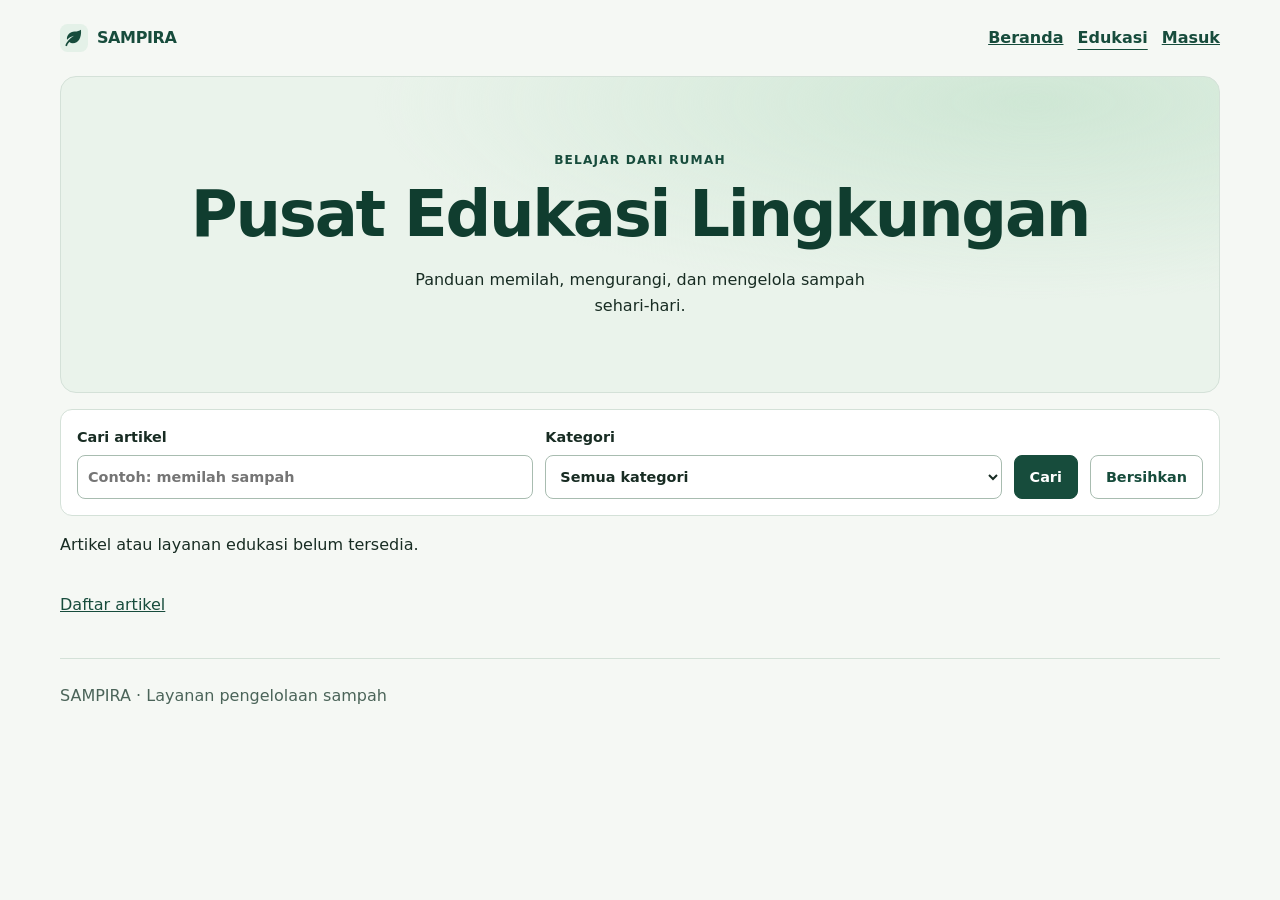
==== assets/education.html @ 1d61d8fe "Initial commit - SAMPIRA Railway deployment" ====
<!doctype html>
<html lang="id">
<head>
    <meta charset="utf-8">
    <meta name="viewport" content="width=device-width, initial-scale=1">
    <title>Pusat Edukasi Lingkungan | SAMPIRA</title>
    <link rel="icon" href="/assets/img/sampira-mark.svg" type="image/svg+xml">
    <link rel="stylesheet" href="/assets/css/sampira.css?v=phase6b-live">
    <script type="module" src="/assets/js/education.js?v=phase6b"></script>
</head>
<body class="sp-public">
    <a class="sp-skip" href="#education-reader">Lewati ke konten</a>
    <header class="sp-public-header">
        <a class="sp-brand" href="/home"><img src="/assets/img/sampira-mark.svg" width="28" height="28" alt=""> SAMPIRA</a>
        <nav aria-label="Navigasi utama"><a href="/home">Beranda</a><a href="/assets/education.html" aria-current="page">Edukasi</a><a href="/login">Masuk</a></nav>
    </header>
    <main id="education-reader" class="sp-public-container">
        <div class="sp-education-hero">
            <p class="sp-kicker">Belajar dari rumah</p>
            <h1>Pusat Edukasi Lingkungan</h1>
            <p>Panduan memilah, mengurangi, dan mengelola sampah sehari-hari.</p>
        </div>
        <form class="sp-filter">
            <label>Cari artikel<input type="search" name="q" maxlength="100" placeholder="Contoh: memilah sampah"></label>
            <label>Kategori<select name="category"><option value="">Semua kategori</option></select></label>
            <button class="sp-button" type="submit">Cari</button>
            <a class="sp-button sp-button--quiet" href="/assets/education.html">Bersihkan</a>
        </form>
        <p role="status">Memuat artikel…</p>
        <div id="education-results" class="sp-card-grid"></div>
        <nav class="sp-pager" aria-label="Halaman artikel">
            <a class="sp-button sp-button--quiet" id="education-prev" hidden>Sebelumnya</a>
            <a class="sp-button" id="education-next" hidden>Berikutnya</a>
            <a href="/assets/education.html">Daftar artikel</a>
        </nav>
    </main>
    <footer class="sp-public-footer">SAMPIRA · Layanan pengelolaan sampah</footer>
</body>
</html>
---- assets/css/sampira.css ----
/* SAMPIRA shared visual tokens and Phase 6B components. */
:root {
    --sp-ink: #182c23;
    --sp-muted: #4b6459;
    --sp-green: #174c3c;
    --sp-green-dark: #103d2f;
    --sp-border: #d4e1d8;
    --sp-surface: #fff;
    --sp-soft: #eaf3eb;
    --sp-canvas: #f5f8f4;
    --sp-focus: #a84d00;
    --sp-radius: 16px;
    --sp-shadow: 0 7px 22px rgb(20 63 44 / 7%);
}
:where(.sp-public, .sp-console, .portal-page, [data-auth-page], .sp-landing) :focus-visible {
    outline: 3px solid var(--sp-focus);
    outline-offset: 3px;
}
[hidden] { display: none !important; }
.sp-public { margin: 0; background: var(--sp-canvas); color: var(--sp-ink); font: 1rem/1.6 Inter, system-ui, sans-serif; }
.sp-public *, .sp-console *, .sp-panel *, .sp-service-grid * { box-sizing: border-box; }
.sp-public a, .sp-panel a, .sp-landing-services a { color: var(--sp-green); }
.sp-public h1, .sp-public h2, .sp-public h3, .sp-panel h2, .sp-landing-services h2 {
    margin: 0; color: var(--sp-green-dark); line-height: 1.12; letter-spacing: -.035em;
}
.sp-public h1 { font-size: clamp(2rem, 6vw, 4rem); }
.sp-public h3, .sp-panel h3 { margin: 0; }
.sp-public-header, .sp-public-container, .sp-public-footer { width: min(1160px, calc(100% - 32px)); margin-inline: auto; }
.sp-public-header { display: flex; align-items: center; justify-content: space-between; gap: 8px 22px; flex-wrap: wrap; padding-block: 16px; }
.sp-public-header nav { display: flex; flex-wrap: wrap; gap: 4px 14px; }
.sp-public-header nav a { display: inline-flex; align-items: center; min-height: 44px; font-weight: 650; }
.sp-public-header [aria-current] { text-underline-offset: .35em; }
.sp-public-footer { padding-block: 24px; margin-top: 40px; border-top: 1px solid var(--sp-border); color: var(--sp-muted); }
.sp-brand { display: inline-flex; align-items: center; gap: 9px; color: var(--sp-green-dark); text-decoration: none; font-weight: 800; letter-spacing: -.025em; min-height: 44px; }
.sp-brand img { display: block; width: 28px; height: 28px; }
.sp-skip { position: fixed; z-index: 1100; inset: 8px auto auto 8px; transform: translateY(-150%); padding: 10px; background: white; }
.sp-skip:focus { transform: none; }
.sp-education-hero { padding: clamp(32px, 6vw, 74px) 20px; text-align: center; background: radial-gradient(ellipse at 84% 8%, #cfe7d5, transparent 48%), var(--sp-soft); border: 1px solid var(--sp-border); border-radius: var(--sp-radius); }
.sp-education-hero > p:last-child { max-width: 47ch; margin: 16px auto 0; }
.sp-kicker { display: block; margin: 0 0 9px; color: var(--sp-green); font-size: .76rem; font-weight: 750; letter-spacing: .095em; text-transform: uppercase; }
.sp-section-heading, .sp-pager { display: flex; align-items: center; flex-wrap: wrap; gap: 12px; }
.sp-section-heading { justify-content: space-between; }
.sp-pager { margin-top: 18px; }
.sp-filter { display: flex; align-items: end; flex-wrap: wrap; gap: 12px; padding: 16px; background: var(--sp-surface); border: 1px solid var(--sp-border); border-radius: 12px; margin: 16px 0; }
.sp-filter label, .sp-editor label { display: grid; gap: 6px; font-weight: 650; font-size: .9rem; min-width: 0; }
.sp-filter label { flex: 1 1 155px; }
.sp-filter input, .sp-filter select, .sp-editor input, .sp-editor select, .sp-editor textarea {
    display: block; width: 100%; min-width: 0; min-height: 44px; border: 1px solid #a8bcb0;
    padding: 8px 10px; border-radius: 8px; font: inherit; color: var(--sp-ink); background: white;
}
.sp-editor textarea { resize: vertical; }
.sp-button { display: inline-flex; align-items: center; justify-content: center; min-height: 44px; padding: 8px 15px; border: 1px solid var(--sp-green); border-radius: 8px; background: var(--sp-green); color: white !important; text-align: center; text-decoration: none; font: inherit; font-size: .9rem; font-weight: 700; cursor: pointer; }
.sp-button:hover { background: var(--sp-green-dark); }
.sp-button--quiet { background: white; color: var(--sp-green) !important; border-color: #a8bcb0; }
.sp-button--quiet:hover { background: var(--sp-soft); }
.sp-button:disabled { opacity: .6; cursor: default; }
.sp-card-grid, .sp-service-grid, .sp-metric-grid { display: grid; gap: 13px; grid-template-columns: repeat(auto-fit, minmax(min(100%, 215px), 1fr)); }
.sp-article-card, .sp-reader-article, .sp-panel, .sp-metric-grid > div {
    min-width: 0; padding: clamp(16px, 2.7vw, 26px); border: 1px solid var(--sp-border);
    border-radius: var(--sp-radius); background: var(--sp-surface); box-shadow: var(--sp-shadow);
}
.sp-article-card { border-top: 4px solid #78a589; overflow-wrap: anywhere; }
.sp-article-card h3 { font-size: 1.25rem; line-height: 1.35; }
.sp-article-card p { margin-block: 10px; }
.sp-article-card time, .sp-reader-article time, .sp-note { color: var(--sp-muted); font-size: .87rem; }
.sp-reader-article { max-width: 760px; margin-inline: auto; overflow-wrap: anywhere; }
.sp-reader-article h1 { font-size: clamp(1.8rem, 5vw, 3.1rem); }
.sp-deck { color: var(--sp-muted); font-size: 1.15rem; }
.sp-article-body { white-space: pre-wrap; margin-block: 28px; }
.sp-console { color: var(--sp-ink); background: var(--sp-canvas); }
.sp-console .facility-admin-bar { background: white; border-bottom: 1px solid var(--sp-border); color: var(--sp-ink); }
.sp-console .facility-admin-bar .container, .sp-system-header { display: flex; align-items: center; flex-wrap: wrap; justify-content: space-between; gap: 8px 16px; }
.sp-console .facility-admin-bar h1, .sp-system-header h1 { color: var(--sp-green-dark); font-size: clamp(1.3rem, 3vw, 2rem); margin: 0; }
.sp-console .facility-admin-main, .sp-system-main { width: min(1450px, calc(100% - 36px)); max-width: none; }
.sp-console .facility-admin-main { display: grid; grid-template-columns: minmax(165px, 205px) minmax(0, 1fr); align-items: start; gap: 18px; }
.sp-console-content { min-width: 0; }
.sp-console :is(.sp-admin-nav, .sp-system-nav) { position: static; width: auto; height: auto; backdrop-filter: none; align-items: stretch; }
.sp-console .sp-admin-nav { display: grid; gap: 7px; padding: 9px; background: white; border: 1px solid var(--sp-border); border-radius: 12px; }
.sp-admin-nav button { text-align: start; width: 100%; justify-content: start; }
.sp-admin-nav button[aria-pressed=true] { background: var(--sp-green); color: white; }
.sp-system-header { margin-bottom: 14px; padding-block: 12px; }
.sp-system-nav { display: flex; gap: 8px 18px; flex-wrap: wrap; padding: 8px 16px; border: 1px solid var(--sp-border); border-radius: 10px; background: white; margin-bottom: 16px; }
.sp-system-nav a { display: inline-flex; align-items: center; min-height: 44px; color: var(--sp-green); font-weight: 700; }
.sp-system #content-view, .sp-system section[aria-labelledby=reward-payments-title] { margin-block: 22px; }
.sp-system .sp-metric-grid { grid-template-columns: repeat(3, minmax(0, 1fr)); }
.sp-system .cms-editor-panel, .sp-system .cms-list-panel, .sp-system section[aria-labelledby=reward-payments-title] { border: 1px solid var(--sp-border); border-radius: var(--sp-radius); background: white; }
.sp-system section[aria-labelledby=reward-payments-title] { padding: clamp(14px, 3vw, 24px); }
.sp-system .cms-form :is(input:not([type=checkbox]), select, textarea) { max-width: 100%; min-height: 44px; padding: 8px 10px; border: 1px solid #a8bcb0; border-radius: 8px; font: inherit; background: white; }
.sp-system .cms-announcement-actions { flex-wrap: wrap; }
.sp-system .cms-announcement-actions .cms-icon-btn { width: auto; min-height: 44px; padding-inline: 9px; color: var(--sp-green); font: inherit; font-weight: 650; }
.sp-system .cms-announcement-actions .danger { color: #952f29; }
.sp-metric-grid > div { padding: 14px; box-shadow: none; }
.sp-metric-grid dt { color: var(--sp-muted); font-size: .88rem; }
.sp-metric-grid dd { margin: 3px 0 0; font-size: 1.5rem; font-weight: 800; color: var(--sp-green-dark); overflow-wrap: anywhere; }
.sp-table-wrap { overflow: auto; max-width: 100%; border: 1px solid var(--sp-border); border-radius: 9px; }
.sp-table-wrap table { width: 100%; min-width: 540px; border-collapse: collapse; text-align: start; }
.sp-table-wrap th, .sp-table-wrap td { text-align: start; padding: 10px 12px; border-bottom: 1px solid var(--sp-border); overflow-wrap: anywhere; }
.sp-table-wrap thead { background: var(--sp-soft); }
.sp-panel dialog { width: min(670px, calc(100% - 22px)); max-height: 90dvh; overflow: auto; padding: clamp(14px, 4vw, 25px); margin: auto; border: 1px solid var(--sp-border); border-radius: var(--sp-radius); background: white; color: var(--sp-ink); }
.sp-panel dialog::backdrop { background: rgb(15 37 28 / 60%); }
.sp-editor { display: grid; gap: 11px; margin-top: 12px; }
.sp-editor .sp-pager, .sp-editor p { margin: 0; }
.sp-confirm { background: var(--sp-soft); border-radius: 8px; padding: 12px; }
.sp-confirm .sp-button { margin-top: 8px; }
.sp-map-layout { display: grid; grid-template-columns: minmax(0, 1.5fr) minmax(200px, 1fr); align-items: start; gap: 16px; }
.sp-map-canvas { min-width: 0; height: clamp(240px, 42vw, 430px); border: 1px solid var(--sp-border); border-radius: 12px; background: var(--sp-soft); z-index: 0; }
.sp-map-list { list-style: none; padding: 0; margin: 0; max-height: 365px; overflow-y: auto; }
.sp-map-list li { padding: 10px 7px; border-bottom: 1px solid var(--sp-border); }
.sp-map-list p, .sp-map-list small { display: block; margin: 0; overflow-wrap: anywhere; }
.sp-map-open { display: block; min-height: 44px; text-align: start; color: var(--sp-green); font: inherit; font-weight: 700; background: none; border: 0; cursor: pointer; text-decoration: underline; padding-inline: 2px; overflow-wrap: anywhere; }
.sp-map-marker { display: grid; place-items: center; border-radius: 50% 50% 50% 8px; border: 2px solid white; background: #174c3c; color: white; font-size: .82rem; font-weight: 800; box-shadow: 0 2px 6px #152b2266; }
.sp-map-marker--facility { background: #924714; }
.sp-map-marker--origin { background: #314889; }
.sp-map-popup p { overflow-wrap: anywhere; margin-block: 4px; }
.sp-map-origin { margin-block: 12px; border: 1px solid var(--sp-border); border-radius: 8px; padding-inline: 12px; background: var(--sp-soft); }
.sp-map-origin summary { padding-block: 10px; min-height: 44px; color: var(--sp-green); font-weight: 700; cursor: pointer; }
.sp-field-shortcut { align-content: center; background: linear-gradient(140deg, #eaf3eb, white); }
.sp-landing { background: var(--sp-canvas); color: var(--sp-ink); }
.sp-landing .brand-leaves, [data-auth-page] .brand-leaves { width: 36px; height: 36px; background: url("/assets/img/sampira-mark.svg") center / contain no-repeat; }
.sp-landing .brand-leaves::before, .sp-landing .brand-leaves::after, [data-auth-page] .brand-leaves::before, [data-auth-page] .brand-leaves::after { display: none; }
.sp-landing .hero { width: min(1280px, calc(100% - 32px)); min-height: 0; margin: 16px auto 0; border: 1px solid var(--sp-border); border-radius: 24px; grid-template-columns: minmax(0, 1fr) minmax(0, 1fr); padding: 0; overflow: hidden; background: linear-gradient(120deg, white, #e5f2e8); }
.sp-landing .hero::before, .sp-landing .hero-art::after { display: none; }
.sp-landing .hero-copy { padding: clamp(20px, 4vw, 58px); }
.sp-landing .hero h1 { font-size: clamp(2rem, 4.6vw, 4.65rem); line-height: 1.02; color: var(--sp-green-dark); letter-spacing: -.06em; }
.sp-landing .hero-description { font-size: clamp(1rem, 1.65vw, 1.2rem); }
.sp-landing .hero-actions { flex-wrap: wrap; gap: 14px; }
.sp-landing .hero-art { width: 100%; height: 100%; min-width: 0; margin: 0; padding: 0; align-self: stretch; position: relative; }
.sp-landing .hero-illustration { width: 100%; height: 100%; min-height: 230px; max-width: none; object-fit: cover; transform: none; }
.sp-landing-services { padding-block: clamp(23px, 5vw, 60px); }
.sp-landing-services h2 { font-size: clamp(1.65rem, 4vw, 2.45rem); }
.sp-landing-services .sp-service-grid, .sp-landing-services .sp-card-grid { margin-top: 16px; }
.sp-report-steps { display: grid; grid-template-columns: repeat(auto-fit, minmax(min(100%, 200px), 1fr)); gap: 14px; padding: 0; list-style: none; counter-reset: sp-step; margin: 16px 0 0; }
.sp-report-steps li { counter-increment: sp-step; display: grid; gap: 6px; border: 1px solid var(--sp-border); border-radius: 12px; padding: 16px; background: white; }
.sp-report-steps li::before { content: counter(sp-step, decimal-leading-zero); color: var(--sp-green); font-weight: 800; }
.sp-report-steps span { color: var(--sp-muted); }
.sp-service-grid > a { display: grid; align-content: start; gap: 7px; padding: 15px; border: 1px solid var(--sp-border); border-radius: 12px; text-decoration: none; background: white; box-shadow: var(--sp-shadow); min-height: 108px; }
.sp-service-grid > a:hover { border-color: var(--sp-green); background: var(--sp-soft); }
.sp-service-grid > a > span, .sp-service-grid > button > i, .sp-service-grid > a > i { color: var(--sp-green); font-size: .8rem; font-weight: 800; }
.sp-service-grid small { color: var(--sp-muted); line-height: 1.35; }
.sp-service-grid > button { display: grid; gap: 7px; align-content: start; text-align: start; font: inherit; padding: 15px; border: 1px solid var(--sp-border); border-radius: 12px; color: var(--sp-green-dark); background: white; cursor: pointer; }
.sp-user-shortcuts { margin-block: 0 20px; }
.sp-user-shortcuts .sp-service-grid { grid-template-columns: repeat(2, minmax(0, 1fr)); }
.sp-user-shortcuts .sp-service-grid > :is(a, button) { min-height: 76px; }
body.role-warrior .user-overview .kpi-grid { grid-column: 1 / -1; grid-template-columns: repeat(3, minmax(0, 1fr)); }
.sp-user-education { margin-bottom: 20px; }
.sp-user-report { margin-bottom: 20px; }
.sp-user-education .sp-card-grid { margin-top: 12px; }
.sp-user-mobile { display: none; }
[data-auth-page] { background: var(--sp-canvas); }
[data-auth-page] .auth-story { background: #174c3c; }
[data-auth-page] .story-copy, [data-auth-page] .story-footer { color: white; }
[data-auth-page] .story-copy h1, [data-auth-page] .story-copy h1 span, [data-auth-page] .story-copy .eyebrow { color: white; }
[data-auth-page] .auth-panel { background: white; }
[data-auth-page] .submit-button { background: var(--sp-green); min-height: 48px; }
[data-auth-page] .password-toggle { min-height: 44px; }
.sp-auth-error { color: #952f29; font-weight: 650; margin: 0; }
.sp-auth-error:empty { margin-block: -8px; }
.portal-page { --brand-primary: #174c3c; --brand-dark: #103d2f; --shadow-soft: var(--sp-shadow); }
.portal-page :is(.sidebar, .mobile-header, .user-topbar) { border-color: var(--sp-border); }
.portal-page :is(.sidebar-item.active, .nav-item.active) { color: white; background: var(--sp-green); }
.portal-page :is(.user-workspace, .main-workspace, .profile-dashboard) { min-width: 0; }
.portal-page .user-welcome { background: linear-gradient(110deg, #e7f2e8, #f4f7ef); }
.portal-page .user-welcome h2 { color: var(--sp-green-dark); }
.portal-page .sp-panel.view-section { margin-block: 12px; }
.portal-page .sidebar-nav a.sidebar-item { text-decoration: none; }
.sp-profile .profile-dashboard { width: min(900px, 100%); }
.sp-profile .profile-tabs-wrapper { justify-content: start; gap: 8px; margin-bottom: 16px; }
.sp-profile .header-tab { min-height: 44px; padding: 8px 12px; font: inherit; font-weight: 650; border-radius: 8px; }
.sp-profile .header-tab.active { background: var(--sp-green); color: white; }
.sp-profile .profile-header-centered { display: grid; grid-template-columns: auto minmax(0, 1fr); align-items: center; column-gap: 14px; justify-items: start; text-align: start; padding: clamp(14px, 4vw, 24px); margin-bottom: 16px; background: var(--sp-soft); border: 1px solid var(--sp-border); border-radius: var(--sp-radius); }
.sp-profile .avatar-glow { grid-row: span 2; width: 56px; height: 56px; margin: 0; font-size: 1.2rem; box-shadow: none; }
.sp-profile .user-name { align-self: end; margin: 0; overflow-wrap: anywhere; }
.sp-profile .premium-badge { align-self: start; border: 0; padding: 0; background: none; color: var(--sp-muted); }
.sp-profile .content-area { padding: clamp(14px, 4vw, 30px); border: 1px solid var(--sp-border); border-radius: var(--sp-radius); box-shadow: var(--sp-shadow); }
.sp-profile .data-input { min-height: 44px; border-color: var(--sp-border); }
:is(.portal-page, .sp-console) .facility-header { border-color: var(--sp-border); border-radius: var(--sp-radius); background: var(--sp-soft); }
:is(.portal-page, .sp-console) :is(.facility-panel, .facility-card, .location-panel) { border-color: var(--sp-border); border-radius: var(--sp-radius); }
:is(.portal-page, .sp-console) .location-panel { --location-green: var(--sp-green); background: var(--sp-canvas); }
@media (max-width: 850px) {
    .sp-console .facility-admin-main { grid-template-columns: minmax(0, 1fr); }
    .sp-console .sp-admin-nav { grid-template-columns: repeat(auto-fit, minmax(min(100%, 150px), 1fr)); }
    .sp-map-layout { grid-template-columns: minmax(0, 1fr); }
    body.portal-page.role-collector .main-workspace { padding-top: 18px; }
}
@media (max-width: 660px) {
    .sp-landing .hero { grid-template-columns: minmax(0, 1fr); }
    .sp-landing .hero-illustration { height: auto; min-height: 0; aspect-ratio: 16 / 9; }
    .sp-console .facility-admin-main, .sp-system-main { width: calc(100% - 20px); }
    .sp-user-mobile { position: fixed; z-index: 600; inset: auto 0 0; display: grid; height: auto; grid-template-columns: repeat(5, minmax(0, 1fr)); background: white; border-top: 1px solid var(--sp-border); padding: 2px 2px env(safe-area-inset-bottom, 0); }
    .sp-user-mobile :is(a, button) { display: grid; place-content: center; justify-items: center; gap: 4px; min-height: 50px; border: 0; background: transparent; color: var(--sp-green); font: inherit; font-size: .74rem; text-decoration: none; cursor: pointer; }
    .sp-user-mobile [aria-current=page] { background: var(--sp-soft); font-weight: 800; }
    .role-warrior .portal-content { padding-bottom: calc(56px + env(safe-area-inset-bottom, 0px)); }
    body.role-warrior .user-overview .kpi-grid { grid-template-columns: minmax(0, 1fr); }
    .sp-system .sp-metric-grid { grid-template-columns: repeat(auto-fit, minmax(min(100%, 150px), 1fr)); }
}
@media (prefers-reduced-motion: reduce) {
    :is(.sp-landing, .sp-public, .sp-console, .portal-page, [data-auth-page]) *,
    :is(.sp-landing, .sp-public, .sp-console, .portal-page, [data-auth-page]) *::before,
    :is(.sp-landing, .sp-public, .sp-console, .portal-page, [data-auth-page]) *::after {
        animation-duration: .01ms !important; transition-duration: .01ms !important; scroll-behavior: auto !important;
    }
}
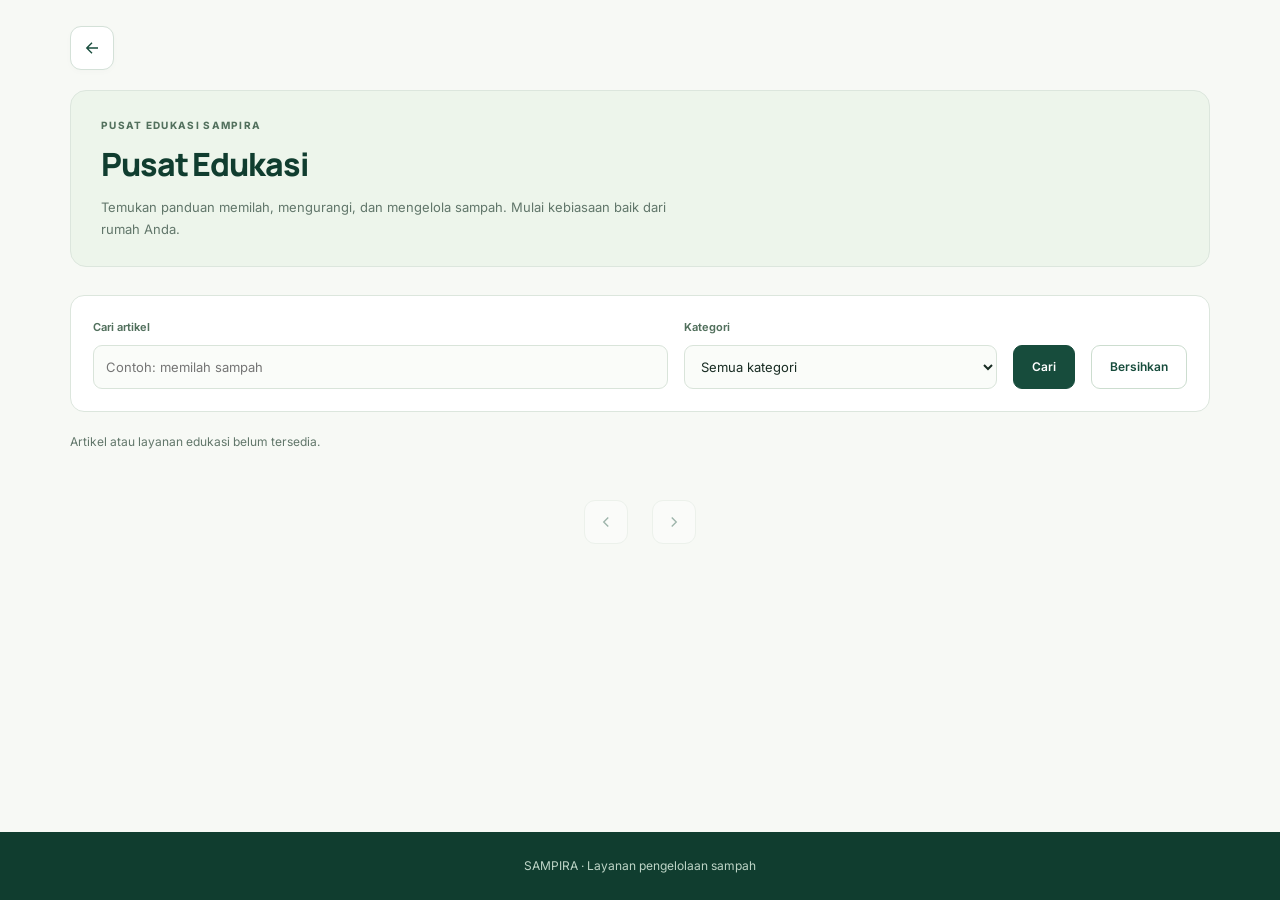
==== commit d7f5bedd: "up" ====
--- a/assets/education.html
+++ b/assets/education.html
@@ -6,32 +6,32 @@
     <title>Pusat Edukasi Lingkungan | SAMPIRA</title>
     <link rel="icon" href="/assets/img/sampira-mark.svg" type="image/svg+xml">
     <link rel="stylesheet" href="/assets/css/sampira.css?v=phase6b-live">
-    <script type="module" src="/assets/js/education.js?v=phase6b"></script>
+    <link href="https://fonts.googleapis.com/css2?family=Inter:wght@400;500;600;700&family=Manrope:wght@500;600;700;800&display=swap" rel="stylesheet">
+    <link rel="stylesheet" href="/assets/css/education-public.css?v=education-unified-19">
+    <link rel="stylesheet" href="/assets/css/education-photos.css?v=maps-reader-9">
+    <script type="module" src="/assets/js/education.js?v=education-unified-19"></script>
 </head>
-<body class="sp-public">
+<body class="sp-public education-public">
     <a class="sp-skip" href="#education-reader">Lewati ke konten</a>
-    <header class="sp-public-header">
-        <a class="sp-brand" href="/home"><img src="/assets/img/sampira-mark.svg" width="28" height="28" alt=""> SAMPIRA</a>
-        <nav aria-label="Navigasi utama"><a href="/home">Beranda</a><a href="/assets/education.html" aria-current="page">Edukasi</a><a href="/login">Masuk</a></nav>
-    </header>
     <main id="education-reader" class="sp-public-container">
+        <a id="education-back" class="education-back" href="/home" aria-label="Kembali ke beranda" title="Kembali ke beranda"><svg viewBox="0 0 24 24" width="18" height="18" fill="none" stroke="currentColor" stroke-width="1.8" aria-hidden="true"><path d="m12 5-7 7 7 7M5 12h15"/></svg></a>
         <div class="sp-education-hero">
-            <p class="sp-kicker">Belajar dari rumah</p>
-            <h1>Pusat Edukasi Lingkungan</h1>
-            <p>Panduan memilah, mengurangi, dan mengelola sampah sehari-hari.</p>
+            <p class="sp-kicker">Pusat edukasi SAMPIRA</p>
+            <h1>Pusat Edukasi</h1>
+            <p>Temukan panduan memilah, mengurangi, dan mengelola sampah. Mulai kebiasaan baik dari rumah Anda.</p>
         </div>
         <form class="sp-filter">
             <label>Cari artikel<input type="search" name="q" maxlength="100" placeholder="Contoh: memilah sampah"></label>
             <label>Kategori<select name="category"><option value="">Semua kategori</option></select></label>
             <button class="sp-button" type="submit">Cari</button>
-            <a class="sp-button sp-button--quiet" href="/assets/education.html">Bersihkan</a>
+            <a class="sp-button sp-button--quiet" href="/assets/education.html?ui=education-unified-19">Bersihkan</a>
         </form>
         <p role="status">Memuat artikel…</p>
         <div id="education-results" class="sp-card-grid"></div>
         <nav class="sp-pager" aria-label="Halaman artikel">
-            <a class="sp-button sp-button--quiet" id="education-prev" hidden>Sebelumnya</a>
-            <a class="sp-button" id="education-next" hidden>Berikutnya</a>
-            <a href="/assets/education.html">Daftar artikel</a>
+            <a class="education-page" id="education-prev" aria-label="Halaman sebelumnya" aria-disabled="true" tabindex="-1"><svg viewBox="0 0 24 24" width="18" height="18" fill="none" stroke="currentColor" stroke-width="1.8" aria-hidden="true"><path d="m15 6-6 6 6 6"/></svg></a>
+            <span id="education-pages"></span>
+            <a class="education-page" id="education-next" aria-label="Halaman berikutnya" aria-disabled="true" tabindex="-1"><svg viewBox="0 0 24 24" width="18" height="18" fill="none" stroke="currentColor" stroke-width="1.8" aria-hidden="true"><path d="m9 6 6 6-6 6"/></svg></a>
         </nav>
     </main>
     <footer class="sp-public-footer">SAMPIRA · Layanan pengelolaan sampah</footer>
--- a/assets/css/sampira.css
+++ b/assets/css/sampira.css
@@ -16,7 +16,7 @@
     outline: 3px solid var(--sp-focus);
     outline-offset: 3px;
 }
-[hidden] { display: none !important; }
+[hidden] { display: none; }
 .sp-public { margin: 0; background: var(--sp-canvas); color: var(--sp-ink); font: 1rem/1.6 Inter, system-ui, sans-serif; }
 .sp-public *, .sp-console *, .sp-panel *, .sp-service-grid * { box-sizing: border-box; }
 .sp-public a, .sp-panel a, .sp-landing-services a { color: var(--sp-green); }
@@ -26,35 +26,35 @@
 .sp-public h1 { font-size: clamp(2rem, 6vw, 4rem); }
 .sp-public h3, .sp-panel h3 { margin: 0; }
 .sp-public-header, .sp-public-container, .sp-public-footer { width: min(1160px, calc(100% - 32px)); margin-inline: auto; }
-.sp-public-header { display: flex; align-items: center; justify-content: space-between; gap: 8px 22px; flex-wrap: wrap; padding-block: 16px; }
-.sp-public-header nav { display: flex; flex-wrap: wrap; gap: 4px 14px; }
-.sp-public-header nav a { display: inline-flex; align-items: center; min-height: 44px; font-weight: 650; }
+.sp-public-header:where(:not([hidden])) { display: flex; align-items: center; justify-content: space-between; gap: 8px 22px; flex-wrap: wrap; padding-block: 16px; }
+.sp-public-header nav:where(:not([hidden])) { display: flex; flex-wrap: wrap; gap: 4px 14px; }
+.sp-public-header nav a:where(:not([hidden])) { display: inline-flex; align-items: center; min-height: 44px; font-weight: 650; }
 .sp-public-header [aria-current] { text-underline-offset: .35em; }
 .sp-public-footer { padding-block: 24px; margin-top: 40px; border-top: 1px solid var(--sp-border); color: var(--sp-muted); }
-.sp-brand { display: inline-flex; align-items: center; gap: 9px; color: var(--sp-green-dark); text-decoration: none; font-weight: 800; letter-spacing: -.025em; min-height: 44px; }
-.sp-brand img { display: block; width: 28px; height: 28px; }
+.sp-brand:where(:not([hidden])) { display: inline-flex; align-items: center; gap: 9px; color: var(--sp-green-dark); text-decoration: none; font-weight: 800; letter-spacing: -.025em; min-height: 44px; }
+.sp-brand img:where(:not([hidden])) { display: block; width: 28px; height: 28px; }
 .sp-skip { position: fixed; z-index: 1100; inset: 8px auto auto 8px; transform: translateY(-150%); padding: 10px; background: white; }
 .sp-skip:focus { transform: none; }
 .sp-education-hero { padding: clamp(32px, 6vw, 74px) 20px; text-align: center; background: radial-gradient(ellipse at 84% 8%, #cfe7d5, transparent 48%), var(--sp-soft); border: 1px solid var(--sp-border); border-radius: var(--sp-radius); }
 .sp-education-hero > p:last-child { max-width: 47ch; margin: 16px auto 0; }
-.sp-kicker { display: block; margin: 0 0 9px; color: var(--sp-green); font-size: .76rem; font-weight: 750; letter-spacing: .095em; text-transform: uppercase; }
-.sp-section-heading, .sp-pager { display: flex; align-items: center; flex-wrap: wrap; gap: 12px; }
+.sp-kicker:where(:not([hidden])) { display: block; margin: 0 0 9px; color: var(--sp-green); font-size: .76rem; font-weight: 750; letter-spacing: .095em; text-transform: uppercase; }
+.sp-section-heading:where(:not([hidden])), .sp-pager:where(:not([hidden])) { display: flex; align-items: center; flex-wrap: wrap; gap: 12px; }
 .sp-section-heading { justify-content: space-between; }
 .sp-pager { margin-top: 18px; }
-.sp-filter { display: flex; align-items: end; flex-wrap: wrap; gap: 12px; padding: 16px; background: var(--sp-surface); border: 1px solid var(--sp-border); border-radius: 12px; margin: 16px 0; }
-.sp-filter label, .sp-editor label { display: grid; gap: 6px; font-weight: 650; font-size: .9rem; min-width: 0; }
+.sp-filter:where(:not([hidden])) { display: flex; align-items: end; flex-wrap: wrap; gap: 12px; padding: 16px; background: var(--sp-surface); border: 1px solid var(--sp-border); border-radius: 12px; margin: 16px 0; }
+.sp-filter label:where(:not([hidden])), .sp-editor label:where(:not([hidden])) { display: grid; gap: 6px; font-weight: 650; font-size: .9rem; min-width: 0; }
 .sp-filter label { flex: 1 1 155px; }
-.sp-filter input, .sp-filter select, .sp-editor input, .sp-editor select, .sp-editor textarea {
+.sp-filter input:where(:not([hidden])), .sp-filter select:where(:not([hidden])), .sp-editor input:where(:not([hidden])), .sp-editor select:where(:not([hidden])), .sp-editor textarea:where(:not([hidden])) {
     display: block; width: 100%; min-width: 0; min-height: 44px; border: 1px solid #a8bcb0;
     padding: 8px 10px; border-radius: 8px; font: inherit; color: var(--sp-ink); background: white;
 }
 .sp-editor textarea { resize: vertical; }
-.sp-button { display: inline-flex; align-items: center; justify-content: center; min-height: 44px; padding: 8px 15px; border: 1px solid var(--sp-green); border-radius: 8px; background: var(--sp-green); color: white !important; text-align: center; text-decoration: none; font: inherit; font-size: .9rem; font-weight: 700; cursor: pointer; }
+.sp-button:where(:not([hidden])) { display: inline-flex; align-items: center; justify-content: center; min-height: 44px; padding: 8px 15px; border: 1px solid var(--sp-green); border-radius: 8px; background: var(--sp-green); color: white; text-align: center; text-decoration: none; font: inherit; font-size: .9rem; font-weight: 700; cursor: pointer; }
 .sp-button:hover { background: var(--sp-green-dark); }
-.sp-button--quiet { background: white; color: var(--sp-green) !important; border-color: #a8bcb0; }
+.sp-button--quiet { background: white; color: var(--sp-green); border-color: #a8bcb0; }
 .sp-button--quiet:hover { background: var(--sp-soft); }
 .sp-button:disabled { opacity: .6; cursor: default; }
-.sp-card-grid, .sp-service-grid, .sp-metric-grid { display: grid; gap: 13px; grid-template-columns: repeat(auto-fit, minmax(min(100%, 215px), 1fr)); }
+.sp-card-grid:where(:not([hidden])), .sp-service-grid:where(:not([hidden])), .sp-metric-grid:where(:not([hidden])) { display: grid; gap: 13px; grid-template-columns: repeat(auto-fit, minmax(min(100%, 215px), 1fr)); }
 .sp-article-card, .sp-reader-article, .sp-panel, .sp-metric-grid > div {
     min-width: 0; padding: clamp(16px, 2.7vw, 26px); border: 1px solid var(--sp-border);
     border-radius: var(--sp-radius); background: var(--sp-surface); box-shadow: var(--sp-shadow);
@@ -69,18 +69,18 @@
 .sp-article-body { white-space: pre-wrap; margin-block: 28px; }
 .sp-console { color: var(--sp-ink); background: var(--sp-canvas); }
 .sp-console .facility-admin-bar { background: white; border-bottom: 1px solid var(--sp-border); color: var(--sp-ink); }
-.sp-console .facility-admin-bar .container, .sp-system-header { display: flex; align-items: center; flex-wrap: wrap; justify-content: space-between; gap: 8px 16px; }
+.sp-console .facility-admin-bar .container:where(:not([hidden])), .sp-system-header:where(:not([hidden])) { display: flex; align-items: center; flex-wrap: wrap; justify-content: space-between; gap: 8px 16px; }
 .sp-console .facility-admin-bar h1, .sp-system-header h1 { color: var(--sp-green-dark); font-size: clamp(1.3rem, 3vw, 2rem); margin: 0; }
 .sp-console .facility-admin-main, .sp-system-main { width: min(1450px, calc(100% - 36px)); max-width: none; }
-.sp-console .facility-admin-main { display: grid; grid-template-columns: minmax(165px, 205px) minmax(0, 1fr); align-items: start; gap: 18px; }
+.sp-console .facility-admin-main:where(:not([hidden])) { display: grid; grid-template-columns: minmax(165px, 205px) minmax(0, 1fr); align-items: start; gap: 18px; }
 .sp-console-content { min-width: 0; }
 .sp-console :is(.sp-admin-nav, .sp-system-nav) { position: static; width: auto; height: auto; backdrop-filter: none; align-items: stretch; }
-.sp-console .sp-admin-nav { display: grid; gap: 7px; padding: 9px; background: white; border: 1px solid var(--sp-border); border-radius: 12px; }
+.sp-console .sp-admin-nav:where(:not([hidden])) { display: grid; gap: 7px; padding: 9px; background: white; border: 1px solid var(--sp-border); border-radius: 12px; }
 .sp-admin-nav button { text-align: start; width: 100%; justify-content: start; }
 .sp-admin-nav button[aria-pressed=true] { background: var(--sp-green); color: white; }
 .sp-system-header { margin-bottom: 14px; padding-block: 12px; }
-.sp-system-nav { display: flex; gap: 8px 18px; flex-wrap: wrap; padding: 8px 16px; border: 1px solid var(--sp-border); border-radius: 10px; background: white; margin-bottom: 16px; }
-.sp-system-nav a { display: inline-flex; align-items: center; min-height: 44px; color: var(--sp-green); font-weight: 700; }
+.sp-system-nav:where(:not([hidden])) { display: flex; gap: 8px 18px; flex-wrap: wrap; padding: 8px 16px; border: 1px solid var(--sp-border); border-radius: 10px; background: white; margin-bottom: 16px; }
+.sp-system-nav a:where(:not([hidden])) { display: inline-flex; align-items: center; min-height: 44px; color: var(--sp-green); font-weight: 700; }
 .sp-system #content-view, .sp-system section[aria-labelledby=reward-payments-title] { margin-block: 22px; }
 .sp-system .sp-metric-grid { grid-template-columns: repeat(3, minmax(0, 1fr)); }
 .sp-system .cms-editor-panel, .sp-system .cms-list-panel, .sp-system section[aria-labelledby=reward-payments-title] { border: 1px solid var(--sp-border); border-radius: var(--sp-radius); background: white; }
@@ -98,17 +98,17 @@
 .sp-table-wrap thead { background: var(--sp-soft); }
 .sp-panel dialog { width: min(670px, calc(100% - 22px)); max-height: 90dvh; overflow: auto; padding: clamp(14px, 4vw, 25px); margin: auto; border: 1px solid var(--sp-border); border-radius: var(--sp-radius); background: white; color: var(--sp-ink); }
 .sp-panel dialog::backdrop { background: rgb(15 37 28 / 60%); }
-.sp-editor { display: grid; gap: 11px; margin-top: 12px; }
+.sp-editor:where(:not([hidden])) { display: grid; gap: 11px; margin-top: 12px; }
 .sp-editor .sp-pager, .sp-editor p { margin: 0; }
 .sp-confirm { background: var(--sp-soft); border-radius: 8px; padding: 12px; }
 .sp-confirm .sp-button { margin-top: 8px; }
-.sp-map-layout { display: grid; grid-template-columns: minmax(0, 1.5fr) minmax(200px, 1fr); align-items: start; gap: 16px; }
+.sp-map-layout:where(:not([hidden])) { display: grid; grid-template-columns: minmax(0, 1.5fr) minmax(200px, 1fr); align-items: start; gap: 16px; }
 .sp-map-canvas { min-width: 0; height: clamp(240px, 42vw, 430px); border: 1px solid var(--sp-border); border-radius: 12px; background: var(--sp-soft); z-index: 0; }
 .sp-map-list { list-style: none; padding: 0; margin: 0; max-height: 365px; overflow-y: auto; }
 .sp-map-list li { padding: 10px 7px; border-bottom: 1px solid var(--sp-border); }
-.sp-map-list p, .sp-map-list small { display: block; margin: 0; overflow-wrap: anywhere; }
-.sp-map-open { display: block; min-height: 44px; text-align: start; color: var(--sp-green); font: inherit; font-weight: 700; background: none; border: 0; cursor: pointer; text-decoration: underline; padding-inline: 2px; overflow-wrap: anywhere; }
-.sp-map-marker { display: grid; place-items: center; border-radius: 50% 50% 50% 8px; border: 2px solid white; background: #174c3c; color: white; font-size: .82rem; font-weight: 800; box-shadow: 0 2px 6px #152b2266; }
+.sp-map-list p:where(:not([hidden])), .sp-map-list small:where(:not([hidden])) { display: block; margin: 0; overflow-wrap: anywhere; }
+.sp-map-open:where(:not([hidden])) { display: block; min-height: 44px; text-align: start; color: var(--sp-green); font: inherit; font-weight: 700; background: none; border: 0; cursor: pointer; text-decoration: underline; padding-inline: 2px; overflow-wrap: anywhere; }
+.sp-map-marker:where(:not([hidden])) { display: grid; place-items: center; border-radius: 50% 50% 50% 8px; border: 2px solid white; background: #174c3c; color: white; font-size: .82rem; font-weight: 800; box-shadow: 0 2px 6px #152b2266; }
 .sp-map-marker--facility { background: #924714; }
 .sp-map-marker--origin { background: #314889; }
 .sp-map-popup p { overflow-wrap: anywhere; margin-block: 4px; }
@@ -129,15 +129,15 @@
 .sp-landing-services { padding-block: clamp(23px, 5vw, 60px); }
 .sp-landing-services h2 { font-size: clamp(1.65rem, 4vw, 2.45rem); }
 .sp-landing-services .sp-service-grid, .sp-landing-services .sp-card-grid { margin-top: 16px; }
-.sp-report-steps { display: grid; grid-template-columns: repeat(auto-fit, minmax(min(100%, 200px), 1fr)); gap: 14px; padding: 0; list-style: none; counter-reset: sp-step; margin: 16px 0 0; }
-.sp-report-steps li { counter-increment: sp-step; display: grid; gap: 6px; border: 1px solid var(--sp-border); border-radius: 12px; padding: 16px; background: white; }
+.sp-report-steps:where(:not([hidden])) { display: grid; grid-template-columns: repeat(auto-fit, minmax(min(100%, 200px), 1fr)); gap: 14px; padding: 0; list-style: none; counter-reset: sp-step; margin: 16px 0 0; }
+.sp-report-steps li:where(:not([hidden])) { counter-increment: sp-step; display: grid; gap: 6px; border: 1px solid var(--sp-border); border-radius: 12px; padding: 16px; background: white; }
 .sp-report-steps li::before { content: counter(sp-step, decimal-leading-zero); color: var(--sp-green); font-weight: 800; }
 .sp-report-steps span { color: var(--sp-muted); }
-.sp-service-grid > a { display: grid; align-content: start; gap: 7px; padding: 15px; border: 1px solid var(--sp-border); border-radius: 12px; text-decoration: none; background: white; box-shadow: var(--sp-shadow); min-height: 108px; }
+.sp-service-grid > a:where(:not([hidden])) { display: grid; align-content: start; gap: 7px; padding: 15px; border: 1px solid var(--sp-border); border-radius: 12px; text-decoration: none; background: white; box-shadow: var(--sp-shadow); min-height: 108px; }
 .sp-service-grid > a:hover { border-color: var(--sp-green); background: var(--sp-soft); }
 .sp-service-grid > a > span, .sp-service-grid > button > i, .sp-service-grid > a > i { color: var(--sp-green); font-size: .8rem; font-weight: 800; }
 .sp-service-grid small { color: var(--sp-muted); line-height: 1.35; }
-.sp-service-grid > button { display: grid; gap: 7px; align-content: start; text-align: start; font: inherit; padding: 15px; border: 1px solid var(--sp-border); border-radius: 12px; color: var(--sp-green-dark); background: white; cursor: pointer; }
+.sp-service-grid > button:where(:not([hidden])) { display: grid; gap: 7px; align-content: start; text-align: start; font: inherit; padding: 15px; border: 1px solid var(--sp-border); border-radius: 12px; color: var(--sp-green-dark); background: white; cursor: pointer; }
 .sp-user-shortcuts { margin-block: 0 20px; }
 .sp-user-shortcuts .sp-service-grid { grid-template-columns: repeat(2, minmax(0, 1fr)); }
 .sp-user-shortcuts .sp-service-grid > :is(a, button) { min-height: 76px; }
@@ -167,7 +167,7 @@
 .sp-profile .profile-tabs-wrapper { justify-content: start; gap: 8px; margin-bottom: 16px; }
 .sp-profile .header-tab { min-height: 44px; padding: 8px 12px; font: inherit; font-weight: 650; border-radius: 8px; }
 .sp-profile .header-tab.active { background: var(--sp-green); color: white; }
-.sp-profile .profile-header-centered { display: grid; grid-template-columns: auto minmax(0, 1fr); align-items: center; column-gap: 14px; justify-items: start; text-align: start; padding: clamp(14px, 4vw, 24px); margin-bottom: 16px; background: var(--sp-soft); border: 1px solid var(--sp-border); border-radius: var(--sp-radius); }
+.sp-profile .profile-header-centered:where(:not([hidden])) { display: grid; grid-template-columns: auto minmax(0, 1fr); align-items: center; column-gap: 14px; justify-items: start; text-align: start; padding: clamp(14px, 4vw, 24px); margin-bottom: 16px; background: var(--sp-soft); border: 1px solid var(--sp-border); border-radius: var(--sp-radius); }
 .sp-profile .avatar-glow { grid-row: span 2; width: 56px; height: 56px; margin: 0; font-size: 1.2rem; box-shadow: none; }
 .sp-profile .user-name { align-self: end; margin: 0; overflow-wrap: anywhere; }
 .sp-profile .premium-badge { align-self: start; border: 0; padding: 0; background: none; color: var(--sp-muted); }
@@ -186,8 +186,8 @@
     .sp-landing .hero { grid-template-columns: minmax(0, 1fr); }
     .sp-landing .hero-illustration { height: auto; min-height: 0; aspect-ratio: 16 / 9; }
     .sp-console .facility-admin-main, .sp-system-main { width: calc(100% - 20px); }
-    .sp-user-mobile { position: fixed; z-index: 600; inset: auto 0 0; display: grid; height: auto; grid-template-columns: repeat(5, minmax(0, 1fr)); background: white; border-top: 1px solid var(--sp-border); padding: 2px 2px env(safe-area-inset-bottom, 0); }
-    .sp-user-mobile :is(a, button) { display: grid; place-content: center; justify-items: center; gap: 4px; min-height: 50px; border: 0; background: transparent; color: var(--sp-green); font: inherit; font-size: .74rem; text-decoration: none; cursor: pointer; }
+    .sp-user-mobile:where(:not([hidden])) { position: fixed; z-index: 600; inset: auto 0 0; display: grid; height: auto; grid-template-columns: repeat(5, minmax(0, 1fr)); background: white; border-top: 1px solid var(--sp-border); padding: 2px 2px env(safe-area-inset-bottom, 0); }
+    .sp-user-mobile :is(a, button):where(:not([hidden])) { display: grid; place-content: center; justify-items: center; gap: 4px; min-height: 50px; border: 0; background: transparent; color: var(--sp-green); font: inherit; font-size: .74rem; text-decoration: none; cursor: pointer; }
     .sp-user-mobile [aria-current=page] { background: var(--sp-soft); font-weight: 800; }
     .role-warrior .portal-content { padding-bottom: calc(56px + env(safe-area-inset-bottom, 0px)); }
     body.role-warrior .user-overview .kpi-grid { grid-template-columns: minmax(0, 1fr); }
@@ -197,6 +197,6 @@
     :is(.sp-landing, .sp-public, .sp-console, .portal-page, [data-auth-page]) *,
     :is(.sp-landing, .sp-public, .sp-console, .portal-page, [data-auth-page]) *::before,
     :is(.sp-landing, .sp-public, .sp-console, .portal-page, [data-auth-page]) *::after {
-        animation-duration: .01ms !important; transition-duration: .01ms !important; scroll-behavior: auto !important;
+        animation-duration: .01ms; transition-duration: .01ms; scroll-behavior: auto;
     }
 }
--- a/assets/css/education-public.css
+++ b/assets/css/education-public.css
@@ -0,0 +1,67 @@
+/* Public catalog/reader only; the CMS and portal keep their existing styles. */
+body.education-public:where(:not([hidden])){--sp-green:#174c3c;--sp-green-dark:#103d2f;--sp-border:#d4e1d8;--sp-muted:#61766a;background:#f7f9f5;color:#182c23;font:14px/1.7 Inter,system-ui,sans-serif;margin:0;min-height:100svh;display:flex;flex-direction:column}
+.education-public :is(h1,h2,h3,.sp-brand){font-family:Manrope,Inter,sans-serif;letter-spacing:-.035em;line-height:1.25}
+.education-public [hidden]{display:none}
+.education-public :is(a,input,select,button):focus-visible{outline:3px solid #68b58a;outline-offset:4px}
+.education-public .sp-public-header{width:100%;max-width:none;padding:18px max(24px,calc((100% - 1140px)/2));background:white;border-bottom:1px solid #e1e8df;gap:18px}
+.education-public .sp-brand{font-size:22px;font-weight:800;text-decoration:none;gap:9px;white-space:nowrap}
+.education-public .sp-brand img{width:33px;height:33px}
+.education-public .sp-public-header nav{gap:8px 25px}
+.education-public .sp-public-header nav a{font-size:12px;text-decoration:none;min-height:36px}
+.education-public .sp-public-header nav [aria-current]{color:#174c3c;border-bottom:2px solid #174c3c}
+.education-public .sp-public-container{width:calc(100% - 48px);max-width:1140px;margin:0 auto;padding:26px 0 16px;flex:1}
+.education-public .education-back:where(:not([hidden])){display:inline-flex;align-items:center;justify-content:center;width:44px;height:44px;background:white;border:1px solid #d4e1d8;border-radius:11px;margin-bottom:20px;color:#174c3c;text-decoration:none;box-shadow:0 2px 6px #163c2c05}
+.education-public .education-back:hover{text-decoration:underline;text-underline-offset:4px}
+.education-public .sp-education-hero{text-align:left;position:relative;overflow:hidden;margin-bottom:28px; padding:26px 30px; background:#edf5eb; color:#174c3c; border:1px solid #dce6dd; border-radius:16px}
+.education-public .sp-education-hero:after{content:'';position:absolute;right:5%;top:20%;width:175px;height:175px;background:url('/assets/img/sampira-mark.svg') center/contain no-repeat;opacity:.1;pointer-events:none;transform:rotate(-15deg); display:none}
+.education-public .sp-education-hero .sp-kicker{font-size:10px;letter-spacing:.13em;text-transform:uppercase;margin:0 0 16px; color:#52705d; margin-bottom:10px}
+.education-public .sp-education-hero h1{margin:0 0 18px;font-weight:800;max-width:730px;position:relative;z-index:1; color:#103d2f; font-size:32px; margin-bottom:12px}
+.education-public .sp-education-hero h1 span{color:#baddbf}
+.education-public .sp-education-hero>p:last-child{max-width:580px;margin:0;position:relative;z-index:1; color:#61766a; font-size:13px}
+.education-public .sp-filter{background:white;border:1px solid #dce6dd;padding:22px;gap:16px;border-radius:14px;margin:0 0 20px;box-shadow:none}
+.education-public .sp-filter label{font-size:11px;color:#52705d;gap:8px}
+.education-public .sp-filter label:first-child{flex:2 1 260px}
+.education-public .sp-filter input,.education-public .sp-filter select{background:#fafcf9;border-color:#d9e4da;border-radius:9px;min-height:44px;font:13px Inter,system-ui,sans-serif;padding:11px 12px}
+.education-public .sp-button{background:#174c3c;border-color:#174c3c;font:600 12px Inter,system-ui,sans-serif;border-radius:9px;min-height:44px;padding:11px 18px;box-shadow:none}
+.education-public .sp-button--quiet{background:white;border-color:#ccddcf}
+.education-public [role=status]{color:#61766a;font-size:12px;margin:18px 0}
+.education-public #education-results.sp-card-grid{grid-template-columns:repeat(3,minmax(0,1fr));gap:20px}
+.education-public .sp-article-card:where(:not([hidden])){display:flex;flex-direction:column;min-width:0;padding:26px;background:white;border:1px solid #dce6dd;border-radius:15px;box-shadow:0 3px 12px #163c2c04}
+.education-public .sp-article-card .sp-kicker{align-self:flex-start;padding:5px 10px;background:#edf5e9;border-radius:30px;color:#376147;letter-spacing:0;font-size:10px;font-weight:650}
+.education-public .sp-article-card h3{font-size:19px;margin:18px 0 0}
+.education-public .sp-article-card h3 a{color:#193c2b;text-decoration:none}
+.education-public .sp-article-card h3 a:hover{text-decoration:underline;text-underline-offset:4px}
+.education-public .sp-article-card p{color:#61766a;font-size:13px;line-height:1.8;margin:14px 0 22px}
+.education-public .sp-article-card time{font-size:11px;margin-top:auto;padding-top:16px;border-top:1px solid #e8eee5}
+.education-public .sp-pager:where(:not([hidden])){display:flex;align-items:center;justify-content:center;flex-wrap:wrap;gap:12px;margin:30px 0}
+.education-public #education-pages:where(:not([hidden])){display:flex;align-items:center;gap:10px}
+.education-public .education-page:where(:not([hidden])){display:inline-flex;align-items:center;justify-content:center;min-width:44px;height:44px;padding:0 12px;border:1px solid #dce6dd;border-radius:11px;background:#fff;color:#174c3c;font-size:13px;font-weight:650;text-decoration:none}
+.education-public .education-page[aria-current=page]{background:#174c3c;border-color:#174c3c;color:white}
+.education-public .education-page[aria-disabled=true]{opacity:.4;cursor:default}
+.education-public .education-page:not([aria-current]):not([aria-disabled]):hover{background:#edf5e9;border-color:#a5c4ad}
+.education-public .education-page-gap{font-size:13px;color:#61766a}
+.education-public #education-reader[data-view=article]{max-width:1140px}
+.education-public [data-view=article] .sp-education-hero{display:none}
+.education-public [data-view=article] #education-results:where(:not([hidden])){display:block}
+.education-public .sp-reader-article{max-width:none;padding:0;background:#fff;border:1px solid #dce6dd;border-radius:18px;box-shadow:none;overflow:hidden}
+.education-public .education-reading-header{ background:#f0f6ee; color:#324d3e; border-bottom:1px solid #dce6dd; padding:38px 42px}
+.education-public .education-reading-header .sp-kicker{color:#c2dbc9;font-size:10px;letter-spacing:.13em;text-transform:uppercase;margin:0 0 18px}
+.education-public .sp-reader-article h1{max-width:850px;font-size:clamp(29px,4vw,42px);line-height:1.3;margin:0 0 20px;color:#fff;font-weight:800}
+.education-public .sp-deck{max-width:780px;font-size:15px;color:#d9e7dc;line-height:1.8;margin:0 0 22px}
+.education-public .sp-reader-article time:where(:not([hidden])){display:inline-block;font-size:11px;color:#c2dbc9;padding:6px 11px;border:1px solid #ffffff2c;border-radius:30px}
+.education-public .sp-article-body{max-width:780px;font-size:15px;line-height:1.95;color:#324d3e;margin:34px auto 36px;padding:0 30px; white-space:normal}
+.education-public .education-reading-sources{max-width:780px;margin:0 auto 32px;padding:0 30px}
+.education-public .sp-reader-article h2{font-size:20px;border-top:1px solid #e2eadd;padding-top:24px}
+.education-public .sp-reader-article ul{padding-left:20px;font-size:12px;line-height:1.9;overflow-wrap:anywhere}
+.education-public .sp-public-footer{max-width:none;width:100%;background:#103d2f;color:#bed5c7;padding:24px;text-align:center;font-size:12px;border:0;margin-top:40px}
+.education-public #education-reader[data-view=article] .sp-reader-article{padding:0}
+.education-public #education-reader[data-view=article] .education-reading-header .sp-deck{font-size:15px}
+@media(max-width:600px){.education-public .education-reading-header{ padding:28px 24px}.education-public .sp-reader-article h1{font-size:29px}.education-public .sp-article-body{padding:0 24px;margin:28px auto;font-size:14px;line-height:1.9}.education-public .education-reading-sources{padding:0 24px;margin-bottom:26px}}
+@media(max-width:900px){.education-public #education-results.sp-card-grid{grid-template-columns:repeat(2,minmax(0,1fr))}.education-public .sp-education-hero:after{right:-50px}}
+@media(max-width:600px){.education-public .sp-public-header{padding:16px 20px;gap:10px}.education-public .sp-brand{font-size:20px}.education-public .sp-public-header nav{gap:15px}.education-public .sp-public-header nav a{font-size:11px}.education-public .sp-public-container{width:calc(100% - 32px);padding-top:16px}.education-public .education-back{margin-bottom:14px}.education-public .sp-education-hero{border-radius:16px; padding:24px}.education-public .sp-education-hero h1{ font-size:27px}.education-public .sp-education-hero>p:last-child{font-size:13px}.education-public .sp-filter{padding:18px;gap:14px}.education-public .sp-filter label{flex-basis:100%}.education-public .sp-filter .sp-button{flex:1}.education-public #education-results.sp-card-grid{grid-template-columns:1fr}.education-public .sp-article-card{padding:24px}.education-public .sp-deck{font-size:15px}.education-public .sp-reader-article{padding:24px}.education-public .sp-public-header .sp-brand img{width:28px;height:28px}}
+
+/* Lighter editorial header and a comfortable line length for reading. */
+.education-public .education-reading-header :is(h1,.sp-kicker) { color:#103d2f; }
+.education-public .education-reading-header .sp-deck { color:#52705d; }
+.education-public .education-reading-header time { color:#52705d; border-color:#ccddcf; background:#fff; }
+.education-public .sp-article-body h3 { border:0; padding:0; }
--- a/assets/css/education-photos.css
+++ b/assets/css/education-photos.css
@@ -0,0 +1,46 @@
+/* Shared article photography, without changing the CMS or Landing layout. */
+.sp-article-card .sp-article-photo{margin:0 0 18px;overflow:hidden;border-radius:10px;background:#f1f5ee;flex-shrink:0}
+.sp-article-photo img:where(:not([hidden])){display:block;width:100%;height:auto;object-fit:cover;max-width:100%}
+.sp-article-card .sp-article-photo img{height:180px;aspect-ratio:3/2}
+.sp-article-photo figcaption{padding:9px 12px;color:#667b6d;font:10px/1.6 Inter,system-ui,sans-serif;overflow-wrap:anywhere}
+.sp-article-photo figcaption a{color:#4b6a56;text-decoration:underline;text-underline-offset:3px}
+.sp-reader-article .sp-article-photo-detail{margin:24px 0;border:1px solid #dce6dd;border-radius:12px;overflow:hidden}
+.sp-reader-article .sp-article-photo-detail img{aspect-ratio:3/2;max-height:480px}
+.education-grid .sp-article-card{overflow:hidden}
+.education-grid .sp-article-card>.sp-article-photo{margin:-18px -18px 12px;border-radius:0;width:calc(100% + 36px)}
+.education-grid .sp-article-card>.sp-article-photo img{height:200px;object-fit:cover}
+.education-grid .sp-article-photo figcaption{font-size:10px;padding:8px 18px}
+body.sp-portal.user-reference #edukasi .sp-education-page.education-page-current:where(:not([hidden])){display:inline-flex;align-items:center;justify-content:center;min-width:44px;min-height:44px;padding:10px 14px;background:#174c3c;border:1px solid #174c3c;border-radius:10px;color:#fff;font-size:13px;font-weight:700;line-height:1}
+.education-public .sp-article-card{overflow:hidden}
+.education-public .sp-article-card>.sp-article-photo{margin:-26px -26px 20px;border-radius:0;width:calc(100% + 52px)}
+.education-public .sp-article-card .sp-article-photo img{height:200px}
+.education-public .sp-article-card .sp-article-photo figcaption{padding:9px 26px;border-bottom:1px solid #edf1e8;background:#fafcf8}
+.education-public .education-reading-photos{max-width:780px;margin:30px auto 0;padding:0 30px}
+.education-public .sp-article-photo-detail{margin:0;border:1px solid #e0e8db;border-radius:12px;overflow:hidden;background:#fafcf8}
+.education-public .sp-article-photo-detail img{aspect-ratio:3/2;max-height:480px}
+.education-public .sp-article-photo-detail figcaption{font-size:11px;padding:12px 16px}
+.education-public .education-reading-support{margin:0 auto 32px}
+body.sp-portal.user-reference #edukasi .sp-article-photo{margin-bottom:18px;background:#f2f6ee}
+body.sp-portal.user-reference #edukasi .sp-article-photo img{padding:0;height:175px;object-fit:cover}
+body.sp-portal.user-reference #edukasi .sp-education-feature>img{padding:0;object-fit:cover;max-height:290px;border-radius:12px}
+@media(max-width:600px){.education-public .sp-article-card>.sp-article-photo{margin:-24px -24px 20px;width:calc(100% + 48px)}.education-public .education-reading-photos{padding:0 24px;margin-top:24px}.education-public .education-reading-support{margin-top:0;margin-bottom:26px}.education-public .sp-article-photo-detail figcaption{font-size:10px;padding:12px}.education-public .sp-article-card .sp-article-photo img{height:190px}}
+
+/* Reading surfaces share the same calm typography in public and portal views. */
+.sp-article-body p { margin:0 0 1.3em; white-space:pre-line; }
+.sp-article-body h3 { margin:1.8em 0 .7em; font-size:1.2em; color:#174c3c; }
+dialog[data-reference-reader] { width:min(880px,calc(100vw - 32px)); max-height:92dvh; padding:24px; border:1px solid #d4e1d8; border-radius:20px; background:#fff; color:#253e30; }
+dialog[data-reference-reader]::backdrop { background:#102d2580; }
+dialog[data-reference-reader]>button { border:1px solid #d4e1d8; background:#f3f8f1; color:#174c3c; padding:10px 16px; border-radius:10px; margin-bottom:22px; cursor:pointer; }
+dialog[data-reference-reader] .sp-reader-article { padding:0; max-width:740px; margin:auto; border:0; background:none; }
+dialog[data-reference-reader] .sp-reader-article>h2 { font:800 clamp(24px,4vw,34px)/1.3 Manrope,Inter,sans-serif; color:#103d2f; margin:0 0 12px; }
+dialog[data-reference-reader] time { font-size:12px; color:#61766a; }
+dialog[data-reference-reader] .sp-reader-article>p { font-size:16px; line-height:1.8; color:#61766a; margin:20px 0; }
+dialog[data-reference-reader] .sp-article-body { font-size:16px; line-height:1.95; white-space:normal; padding:0; margin:26px 0; }
+dialog[data-reference-reader] .sp-article-photo-detail img { max-height:380px; object-fit:cover; border-radius:14px; }
+dialog[data-reference-reader] .sp-reader-article>ul { overflow-wrap:anywhere; font-size:12px; line-height:1.8; }
+@media(max-width:600px) { dialog[data-reference-reader] { padding:20px; } dialog[data-reference-reader] .sp-article-body { font-size:15px; } }
+
+body.sp-portal.user-reference dialog.ref-article-dialog { width:min(880px,calc(100vw - 32px)); padding:24px; border-radius:20px; }
+body.sp-portal.user-reference dialog.ref-article-dialog .sp-article-body { font-size:16px; line-height:1.95; white-space:normal; }
+body.sp-portal.user-reference dialog.ref-article-dialog h2 { font-size:clamp(24px,4vw,34px); color:#103d2f; }
+@media(max-width:600px) { body.sp-portal.user-reference dialog.ref-article-dialog { padding:20px; } body.sp-portal.user-reference dialog.ref-article-dialog .sp-article-body { font-size:15px; } }
